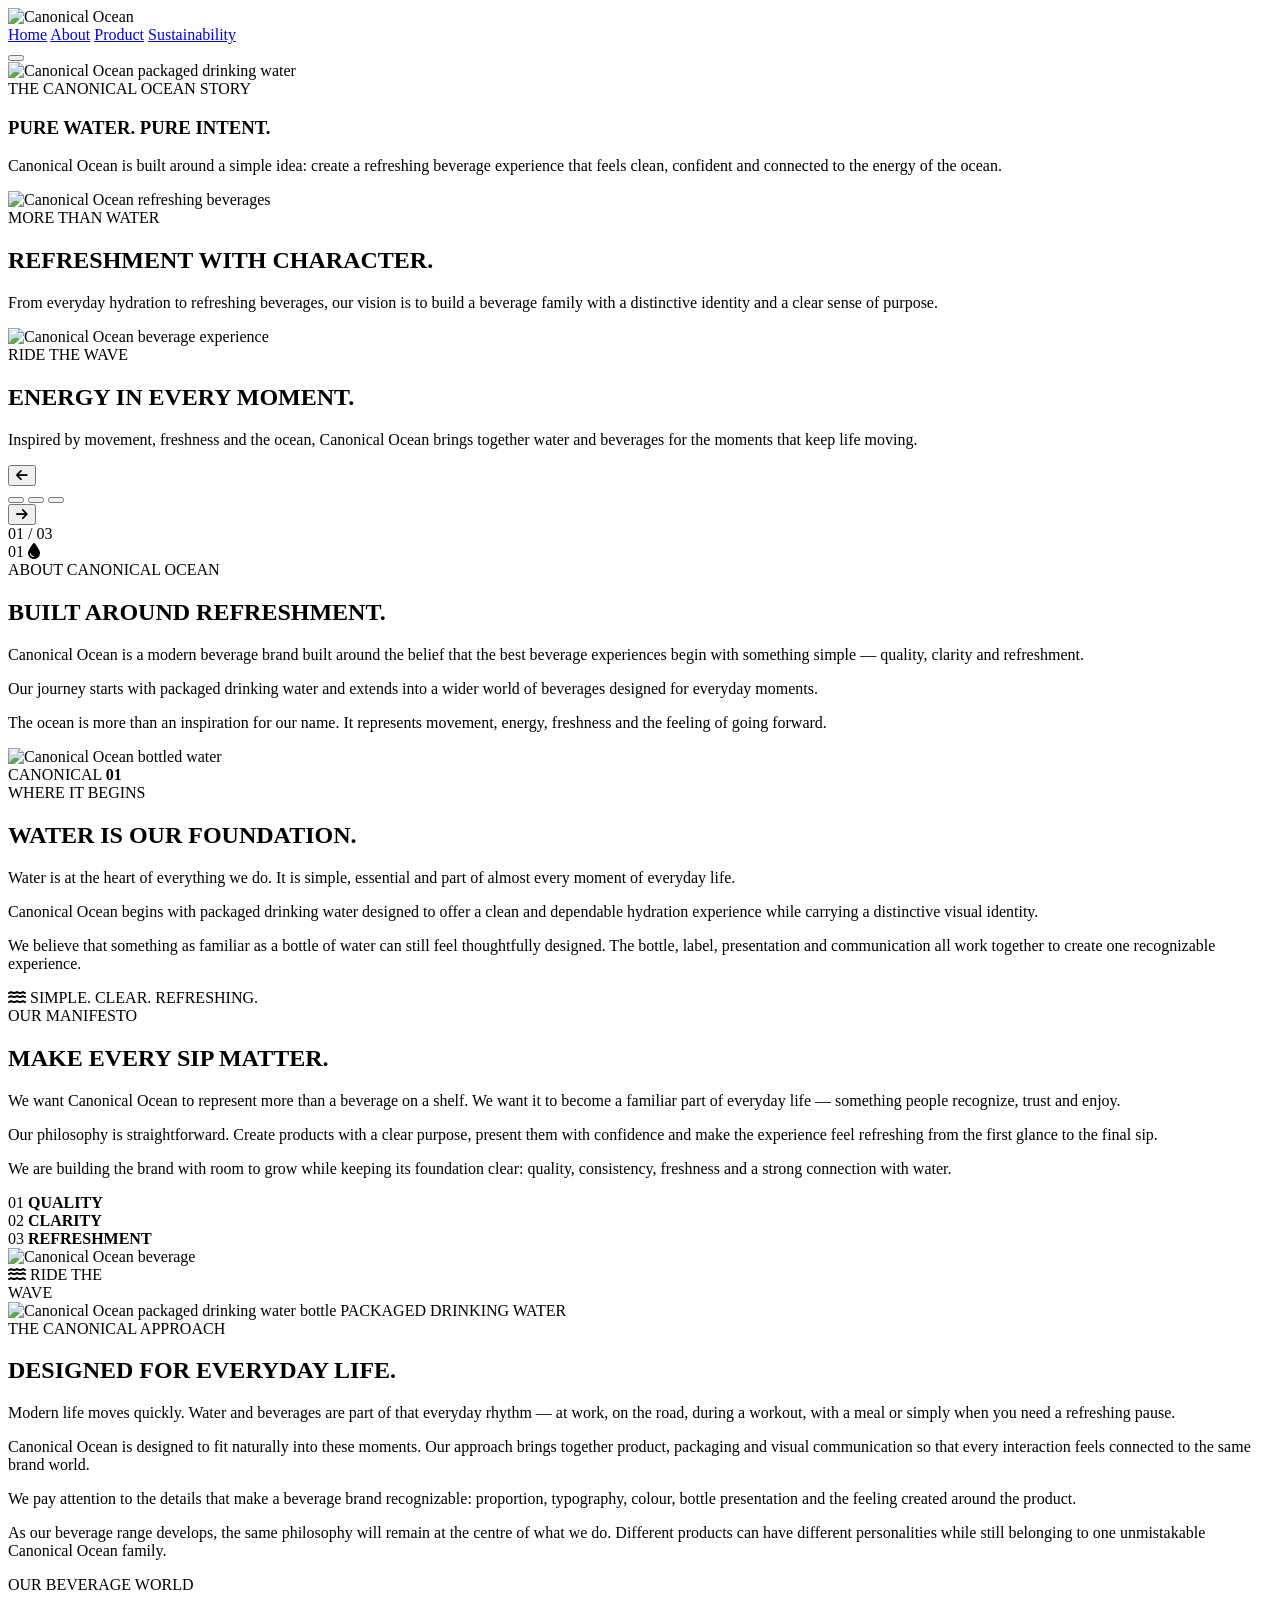
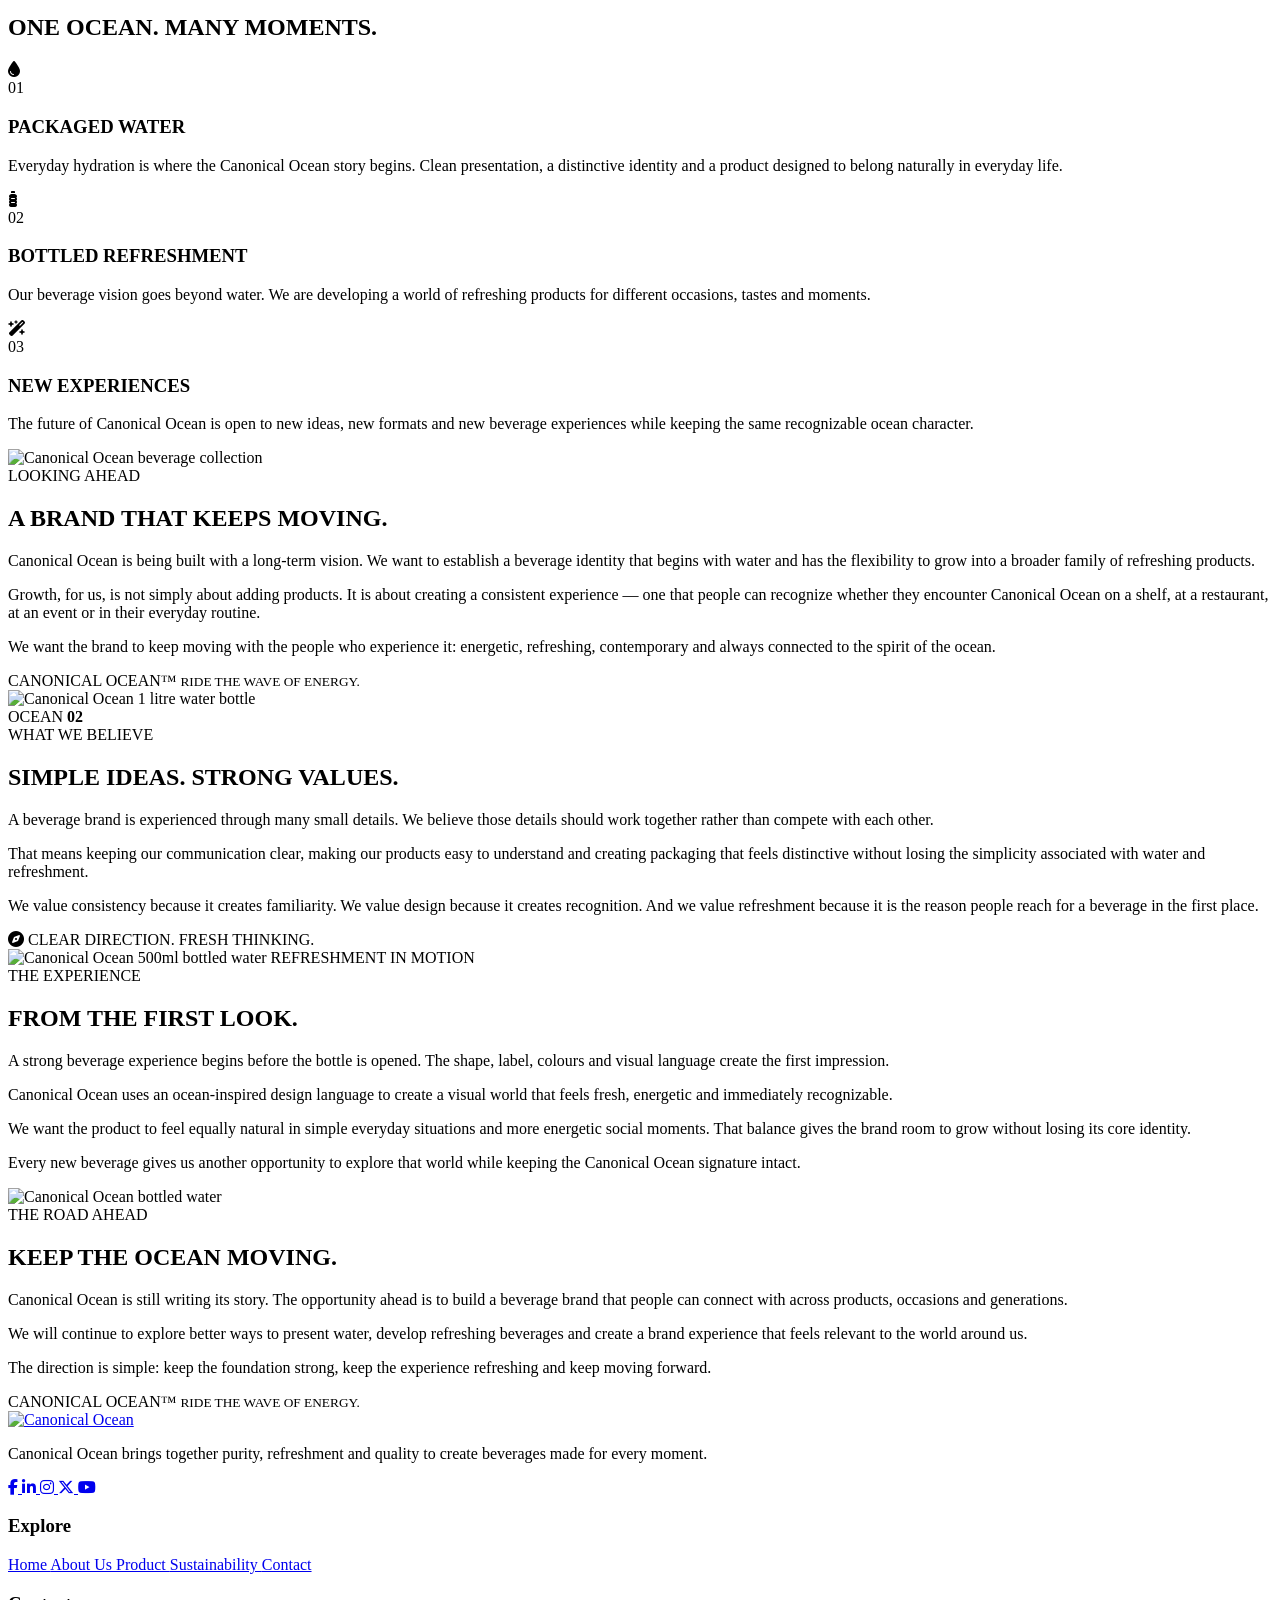
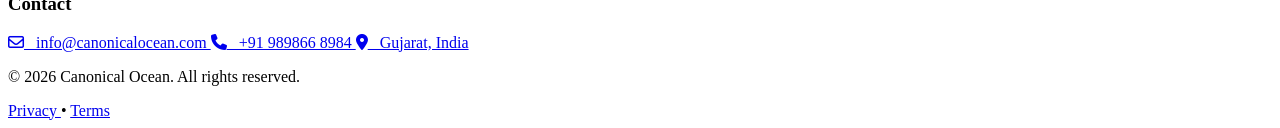
==== about/index.html @ a06eaa19 "Update index.html" ====
<!DOCTYPE html>
<html lang="en">
<head>
  <meta charset="UTF-8">
  <meta name="viewport"
        content="width=device-width, initial-scale=1.0">

  <title>About Us | Canonical Ocean</title>

  <meta name="description"
        content="Discover Canonical Ocean a modern beverage brand built around packaged drinking water, refreshing beverages, quality and an unmistakable ocean-inspired identity.">

  <meta name="keywords"
        content="Canonical Ocean, packaged drinking water, bottled water, beverage brand, refreshing beverages, Canonical Ocean beverages">

  
  
<meta name="author" content="Canonical Ocean">

<meta name="robots" content="index, follow, max-image-preview:large, max-snippet:-1, max-video-preview:-1">

<link rel="canonical" href="https://canonicalocean.com/about/">

<meta name="application-name" content="Canonical Ocean">
  
  <meta name="theme-color"
        content="#006D77">

  
<!-- FAVICON -->
<link rel="icon" type="image/jpeg"
      href="https://canonicalocean.com/assets/logo/3.jpg?v=2">

<link rel="shortcut icon" type="image/jpeg"
      href="https://canonicalocean.com/assets/logo/3.jpg?v=2">

<link rel="apple-touch-icon"
      href="https://canonicalocean.com/assets/logo/3.jpg?v=2">

  <!-- Poppins -->

  <link rel="preconnect"
        href="https://fonts.googleapis.com">

  <link rel="preconnect"
        href="https://fonts.gstatic.com"
        crossorigin>

  <link href="https://fonts.googleapis.com/css2?family=Poppins:wght@300;400;500;600;700;800;900&display=swap"
        rel="stylesheet">


  <!-- Font Awesome -->

  <link rel="stylesheet"
        href="https://cdnjs.cloudflare.com/ajax/libs/font-awesome/6.5.1/css/all.min.css">


  <!-- About CSS -->

  
  
<!-- Footer CSS -->
<link rel="stylesheet"
href="https://canonicalocean.com/assets/footer/style.css">
  
  
  
  <!-- Navbar CSS -->
<link rel="stylesheet"
href="https://canonicalocean.com/assets/home/nv/style.css">
  
  
  <link rel="stylesheet"
        href="https://canonicalocean.com/assets/about/style.css">

</head>


<body>


<header class="navbar">

  <div class="logo">
    <img
      src="https://canonicalocean.com/assets/logo/canonical-ocean-fl-01.png"
      alt="Canonical Ocean">
  </div>

  <nav class="nav-links" id="navLinks">
    <a href="https://canonicalocean.com/">Home</a>
    <a href="#"class="active">About</a>
    <a
      href="https://canonicalocean.com/product/">Product</a>
    <a href="https://canonicalocean.com/sustainability/">
    Sustainability 
    </a>
  </nav>

  <button
    class="menu-btn"
    id="menuBtn"
    type="button"
    aria-label="Open navigation menu"
  >
    <span></span>
    <span></span>
    <span></span>
  </button>

</header>

  <script src="https://canonicalocean.com/assets/home/nv/script.js"></script>
  
  
  



<main class="co-about-page">


<!-- =====================================================
     HERO SLIDER
===================================================== -->

<section class="co-about-hero"
         aria-label="Canonical Ocean About">


  <div class="co-about-hero-track"
       id="coAboutHeroTrack">


    <!-- =================================================
         SLIDE 01
    ================================================== -->

    <article class="co-about-hero-slide active">

      <img
        src="https://canonicalocean.com/assets/home/sliders/water-drink-co.webp"
        alt="Canonical Ocean packaged drinking water">

      <div class="co-about-hero-overlay"></div>


      <div class="co-about-hero-content">

        <span class="co-about-eyebrow">
          THE CANONICAL OCEAN STORY
        </span>

        <h1>
          PURE WATER.
          <strong>PURE INTENT.</strong>
        </h1>

        <p>
          Canonical Ocean is built around a simple idea:
          create a refreshing beverage experience that feels
          clean, confident and connected to the energy of
          the ocean.
        </p>

      </div>

    </article>



    <!-- =================================================
         SLIDE 02
    ================================================== -->

    <article class="co-about-hero-slide">

      <img
        src="https://canonicalocean.com/assets/home/sliders/canonical-ocean-juice.webp"
        alt="Canonical Ocean refreshing beverages">

      <div class="co-about-hero-overlay"></div>


      <div class="co-about-hero-content">

        <span class="co-about-eyebrow">
          MORE THAN WATER
        </span>

        <h2>
          REFRESHMENT
          <strong>WITH CHARACTER.</strong>
        </h2>

        <p>
          From everyday hydration to refreshing beverages,
          our vision is to build a beverage family with a
          distinctive identity and a clear sense of purpose.
        </p>

      </div>

    </article>



    <!-- =================================================
         SLIDE 03
    ================================================== -->

    <article class="co-about-hero-slide">

      <img
        src="https://canonicalocean.com/assets/home/sliders/can-co.webp"
        alt="Canonical Ocean beverage experience">

      <div class="co-about-hero-overlay"></div>


      <div class="co-about-hero-content">

        <span class="co-about-eyebrow">
          RIDE THE WAVE
        </span>

        <h2>
          ENERGY
          <strong>IN EVERY MOMENT.</strong>
        </h2>

        <p>
          Inspired by movement, freshness and the ocean,
          Canonical Ocean brings together water and
          beverages for the moments that keep life moving.
        </p>

      </div>

    </article>

  </div>



  <!-- =================================================
       HERO CONTROLS
  ================================================== -->

  <div class="co-about-hero-nav">

    <button
      id="coAboutHeroPrev"
      type="button"
      aria-label="Previous slide">

      <i class="fa-solid fa-arrow-left"></i>

    </button>


    <div class="co-about-hero-dots"
         id="coAboutHeroDots">

      <button
        class="active"
        data-slide="0"
        type="button"
        aria-label="Go to slide 1">
      </button>

      <button
        data-slide="1"
        type="button"
        aria-label="Go to slide 2">
      </button>

      <button
        data-slide="2"
        type="button"
        aria-label="Go to slide 3">
      </button>

    </div>


    <button
      id="coAboutHeroNext"
      type="button"
      aria-label="Next slide">

      <i class="fa-solid fa-arrow-right"></i>

    </button>

  </div>


  <div class="co-about-hero-number"
       id="coAboutHeroNumber">

    01 / 03

  </div>

</section>



<!-- =====================================================
     INTRO
===================================================== -->

<section class="co-about-intro co-reveal">

  <div class="co-about-intro-mark">

    <span>
      01
    </span>

    <i class="fa-solid fa-droplet"></i>

  </div>


  <div class="co-about-intro-title">

    <span class="co-section-label">
      ABOUT CANONICAL OCEAN
    </span>

    <h2>
      BUILT AROUND
      <strong>REFRESHMENT.</strong>
    </h2>

  </div>


  <div class="co-about-intro-text">

    <p>
      Canonical Ocean is a modern beverage brand built
      around the belief that the best beverage experiences
      begin with something simple — quality, clarity and
      refreshment.
    </p>

    <p>
      Our journey starts with packaged drinking water and
      extends into a wider world of beverages designed for
      everyday moments.
    </p>

    <p>
      The ocean is more than an inspiration for our name.
      It represents movement, energy, freshness and the
      feeling of going forward.
    </p>

  </div>

</section>



<!-- =====================================================
     OUR STORY
===================================================== -->

<section class="co-about-story co-reveal">


  <div class="co-about-story-image">

    <img
      src="https://canonicalocean.com/assets/home/bottal-slide/canonical-ocean-s1.webp"
      alt="Canonical Ocean bottled water"
      loading="lazy">

    <div class="co-image-badge">

      <span>
        CANONICAL
      </span>

      <strong>
        01
      </strong>

    </div>

  </div>


  <div class="co-about-story-content">

    <span class="co-section-label">
      WHERE IT BEGINS
    </span>

    <h2>
      WATER IS
      <strong>OUR FOUNDATION.</strong>
    </h2>

    <p>
      Water is at the heart of everything we do. It is
      simple, essential and part of almost every moment
      of everyday life.
    </p>

    <p>
      Canonical Ocean begins with packaged drinking water
      designed to offer a clean and dependable hydration
      experience while carrying a distinctive visual identity.
    </p>

    <p>
      We believe that something as familiar as a bottle of
      water can still feel thoughtfully designed. The bottle,
      label, presentation and communication all work together
      to create one recognizable experience.
    </p>

    <div class="co-story-line">

      <i class="fa-solid fa-water"></i>

      <span>
        SIMPLE. CLEAR. REFRESHING.
      </span>

    </div>

  </div>

</section>



<!-- =====================================================
     MANIFESTO
===================================================== -->

<section class="co-about-manifesto co-reveal">


  <div class="co-manifesto-content">

    <span class="co-section-label">
      OUR MANIFESTO
    </span>

    <h2>
      MAKE EVERY
      <strong>SIP MATTER.</strong>
    </h2>

    <p>
      We want Canonical Ocean to represent more than a
      beverage on a shelf. We want it to become a familiar
      part of everyday life — something people recognize,
      trust and enjoy.
    </p>

    <p>
      Our philosophy is straightforward. Create products
      with a clear purpose, present them with confidence
      and make the experience feel refreshing from the
      first glance to the final sip.
    </p>

    <p>
      We are building the brand with room to grow while
      keeping its foundation clear: quality, consistency,
      freshness and a strong connection with water.
    </p>


    <div class="co-manifesto-points">

      <div>

        <span>
          01
        </span>

        <strong>
          QUALITY
        </strong>

      </div>


      <div>

        <span>
          02
        </span>

        <strong>
          CLARITY
        </strong>

      </div>


      <div>

        <span>
          03
        </span>

        <strong>
          REFRESHMENT
        </strong>

      </div>

    </div>

  </div>



  <div class="co-manifesto-image">

    <img
      src="https://canonicalocean.com/assets/home/bottal-slide/canonical-ocean-s2.webp"
      alt="Canonical Ocean beverage"
      loading="lazy">


    <div class="co-floating-stamp">

      <i class="fa-solid fa-water"></i>

      <span>
        RIDE THE<br>
        WAVE
      </span>

    </div>

  </div>

</section>



<!-- =====================================================
     LONG EDITORIAL STORY
===================================================== -->

<section class="co-about-editorial co-reveal">


  <div class="co-editorial-image">

    <img
      src="https://canonicalocean.com/assets/img-png/png-water-bottal.png"
      alt="Canonical Ocean packaged drinking water bottle"
      loading="lazy">

    <span class="co-editorial-vertical">
      PACKAGED DRINKING WATER
    </span>

  </div>



  <div class="co-editorial-content">

    <span class="co-section-label">
      THE CANONICAL APPROACH
    </span>

    <h2>
      DESIGNED FOR
      <strong>EVERYDAY LIFE.</strong>
    </h2>

    <p>
      Modern life moves quickly. Water and beverages are
      part of that everyday rhythm — at work, on the road,
      during a workout, with a meal or simply when you need
      a refreshing pause.
    </p>

    <p>
      Canonical Ocean is designed to fit naturally into
      these moments. Our approach brings together product,
      packaging and visual communication so that every
      interaction feels connected to the same brand world.
    </p>

    <p>
      We pay attention to the details that make a beverage
      brand recognizable: proportion, typography, colour,
      bottle presentation and the feeling created around
      the product.
    </p>

    <p>
      As our beverage range develops, the same philosophy
      will remain at the centre of what we do. Different
      products can have different personalities while still
      belonging to one unmistakable Canonical Ocean family.
    </p>

  </div>

</section>



<!-- =====================================================
     OUR BEVERAGE WORLD
===================================================== -->

<section class="co-about-family co-reveal">


  <div class="co-family-heading">

    <span class="co-section-label">
      OUR BEVERAGE WORLD
    </span>

    <h2>
      ONE OCEAN.
      <strong>MANY MOMENTS.</strong>
    </h2>

  </div>



  <div class="co-family-grid">


    <!-- CARD 01 -->

    <article class="co-family-card">

      <div class="co-family-icon">

        <i class="fa-solid fa-droplet"></i>

      </div>

      <span>
        01
      </span>

      <h3>
        PACKAGED
        <strong>WATER</strong>
      </h3>

      <p>
        Everyday hydration is where the Canonical Ocean
        story begins. Clean presentation, a distinctive
        identity and a product designed to belong naturally
        in everyday life.
      </p>

    </article>



    <!-- CARD 02 -->

    <article class="co-family-card">

      <div class="co-family-icon">

        <i class="fa-solid fa-bottle-water"></i>

      </div>

      <span>
        02
      </span>

      <h3>
        BOTTLED
        <strong>REFRESHMENT</strong>
      </h3>

      <p>
        Our beverage vision goes beyond water. We are
        developing a world of refreshing products for
        different occasions, tastes and moments.
      </p>

    </article>



    <!-- CARD 03 -->

    <article class="co-family-card">

      <div class="co-family-icon">

        <i class="fa-solid fa-wand-magic-sparkles"></i>

      </div>

      <span>
        03
      </span>

      <h3>
        NEW
        <strong>EXPERIENCES</strong>
      </h3>

      <p>
        The future of Canonical Ocean is open to new ideas,
        new formats and new beverage experiences while
        keeping the same recognizable ocean character.
      </p>

    </article>

  </div>

</section>



<!-- =====================================================
     OUR VISION
===================================================== -->

<section class="co-about-vision co-reveal">


  <div class="co-vision-image">

    <img
      src="https://canonicalocean.com/assets/home/bottal-slide/canonical-ocean-s3.webp"
      alt="Canonical Ocean beverage collection"
      loading="lazy">

  </div>



  <div class="co-vision-content">

    <span class="co-section-label">
      LOOKING AHEAD
    </span>

    <h2>
      A BRAND THAT
      <strong>KEEPS MOVING.</strong>
    </h2>

    <p>
      Canonical Ocean is being built with a long-term
      vision. We want to establish a beverage identity
      that begins with water and has the flexibility to
      grow into a broader family of refreshing products.
    </p>

    <p>
      Growth, for us, is not simply about adding products.
      It is about creating a consistent experience — one
      that people can recognize whether they encounter
      Canonical Ocean on a shelf, at a restaurant, at an
      event or in their everyday routine.
    </p>

    <p>
      We want the brand to keep moving with the people
      who experience it: energetic, refreshing, contemporary
      and always connected to the spirit of the ocean.
    </p>


    <div class="co-vision-sign">

      <span>
        CANONICAL OCEAN™
      </span>

      <small>
        RIDE THE WAVE OF ENERGY.
      </small>

    </div>

  </div>

</section>



<!-- =====================================================
     OUR VALUES — LONG INFORMATION
===================================================== -->

<section class="co-about-story co-reveal">


  <div class="co-about-story-image">

    <img
      src="https://canonicalocean.com/assets/img-png/1lt-canonical-ocean.png"
      alt="Canonical Ocean 1 litre water bottle"
      loading="lazy">

    <div class="co-image-badge">

      <span>
        OCEAN
      </span>

      <strong>
        02
      </strong>

    </div>

  </div>



  <div class="co-about-story-content">

    <span class="co-section-label">
      WHAT WE BELIEVE
    </span>

    <h2>
      SIMPLE IDEAS.
      <strong>STRONG VALUES.</strong>
    </h2>

    <p>
      A beverage brand is experienced through many small
      details. We believe those details should work together
      rather than compete with each other.
    </p>

    <p>
      That means keeping our communication clear, making
      our products easy to understand and creating packaging
      that feels distinctive without losing the simplicity
      associated with water and refreshment.
    </p>

    <p>
      We value consistency because it creates familiarity.
      We value design because it creates recognition. And
      we value refreshment because it is the reason people
      reach for a beverage in the first place.
    </p>

    <div class="co-story-line">

      <i class="fa-solid fa-compass"></i>

      <span>
        CLEAR DIRECTION. FRESH THINKING.
      </span>

    </div>

  </div>

</section>



<!-- =====================================================
     BRAND EXPERIENCE
===================================================== -->

<section class="co-about-editorial co-reveal">


  <div class="co-editorial-image">

    <img
      src="https://canonicalocean.com/assets/img-png/500ml-canonical-ocean.png"
      alt="Canonical Ocean 500ml bottled water"
      loading="lazy">

    <span class="co-editorial-vertical">
      REFRESHMENT IN MOTION
    </span>

  </div>



  <div class="co-editorial-content">

    <span class="co-section-label">
      THE EXPERIENCE
    </span>

    <h2>
      FROM THE
      <strong>FIRST LOOK.</strong>
    </h2>

    <p>
      A strong beverage experience begins before the bottle
      is opened. The shape, label, colours and visual language
      create the first impression.
    </p>

    <p>
      Canonical Ocean uses an ocean-inspired design language
      to create a visual world that feels fresh, energetic
      and immediately recognizable.
    </p>

    <p>
      We want the product to feel equally natural in simple
      everyday situations and more energetic social moments.
      That balance gives the brand room to grow without
      losing its core identity.
    </p>

    <p>
      Every new beverage gives us another opportunity to
      explore that world while keeping the Canonical Ocean
      signature intact.
    </p>

  </div>

</section>



<!-- =====================================================
     FINAL STORY
===================================================== -->

<section class="co-about-vision co-reveal">


  <div class="co-vision-image">

    <img
      src="https://canonicalocean.com/assets/img-png/250ml-canonical-ocean.png"
      alt="Canonical Ocean bottled water"
      loading="lazy">

  </div>



  <div class="co-vision-content">

    <span class="co-section-label">
      THE ROAD AHEAD
    </span>

    <h2>
      KEEP THE
      <strong>OCEAN MOVING.</strong>
    </h2>

    <p>
      Canonical Ocean is still writing its story. The
      opportunity ahead is to build a beverage brand that
      people can connect with across products, occasions
      and generations.
    </p>

    <p>
      We will continue to explore better ways to present
      water, develop refreshing beverages and create a
      brand experience that feels relevant to the world
      around us.
    </p>

    <p>
      The direction is simple: keep the foundation strong,
      keep the experience refreshing and keep moving forward.
    </p>


    <div class="co-vision-sign">

  <span>
    CANONICAL OCEAN™
  </span>

  <small>
    RIDE THE WAVE OF ENERGY.
  </small>

</div>

</div>

  </section>
    

<!-- =========================================
     CANONICAL OCEAN FOOTER
========================================= -->

<footer class="co-footer">


  <!-- =======================================
       MAIN FOOTER
  ======================================== -->

  <div class="co-footer-container">


    <!-- =====================================
         BRAND / ABOUT
    ====================================== -->

    <div class="co-footer-brand">


      <!-- LOGO -->

      <a
        href="/"
        class="co-footer-logo"
        aria-label="Canonical Ocean Home"
      >

        <img
          src="https://canonicalocean.com/assets/logo/canonical-ocean-fl-03.png"
          alt="Canonical Ocean"
        >

      </a>


      <!-- ABOUT -->

      <p>
        Canonical Ocean brings together purity,
        refreshment and quality to create beverages
        made for every moment.
      </p>


      


      <!-- SOCIAL MEDIA -->

      <div class="co-social">


        <!-- FACEBOOK -->

        <!-- Facebook -->
<a href="https://www.facebook.com/canonicalocean" target="_blank" rel="noopener noreferrer">
  <i class="fa-brands fa-facebook-f"></i>
</a>

<!-- LinkedIn -->
<a href="https://www.linkedin.com/company/canonicalocean/" target="_blank" rel="noopener noreferrer">
  <i class="fa-brands fa-linkedin-in"></i>
</a>

<!-- Instagram -->
<a href="https://www.instagram.com/canonicalocean/" target="_blank" rel="noopener noreferrer">
  <i class="fa-brands fa-instagram"></i>
</a>

<!-- X -->
<a href="https://x.com/canonicalocean" target="_blank" rel="noopener noreferrer">
  <i class="fa-brands fa-x-twitter"></i>
</a>

<!-- YouTube -->
<a href="https://www.youtube.com/@canonicalocean" target="_blank" rel="noopener noreferrer">
  <i class="fa-brands fa-youtube"></i>
        </a>


      </div>

    </div>



    <!-- =====================================
         EXPLORE
    ====================================== -->

    <div class="co-footer-links">

      <h3>Explore</h3>


      <a href="https://canonicalocean.com/">
        Home
      </a>


      <a href="#">
        About Us
      </a>


      <a href="https://canonicalocean.com/product/">
       Product
      </a>
<a href="https://canonicalocean.com/sustainability/">
  Sustainability 
</a>

      <a href="#">
        Contact
      </a>

    </div>



    <!-- =====================================
         CONTACT
    ====================================== -->

    <div class="co-footer-contact">

      <h3>Contact</h3>


      <a href="mailto:info@canonicalocean.com">

        <i class="fa-regular fa-envelope"></i>
        &nbsp;
        info@canonicalocean.com

      </a>


      <a href="#">

        <i class="fa-solid fa-phone"></i>
        &nbsp;
        +91 989866 8984

      </a>


      <a href="#">

        <i class="fa-solid fa-location-dot"></i>
        &nbsp;
        Gujarat, India

      </a>

    </div>


  </div>



  <!-- =======================================
       BOTTOM BAR
  ======================================== -->

  <div class="co-footer-bottom">


    <!-- COPYRIGHT -->

    <p>
      © 2026 Canonical Ocean. All rights reserved.
    </p>


    <!-- LEGAL -->

    <div class="co-footer-legal">

      <a href="#">
        Privacy
      </a>

      <span>•</span>

      <a href="#">
        Terms
      </a>

    </div>


  </div>


</footer>


<script src="https://canonicalocean.com/assets/about/script.js"></script>
    <script  src="./script.js"></script>

  </body>
  
</html>
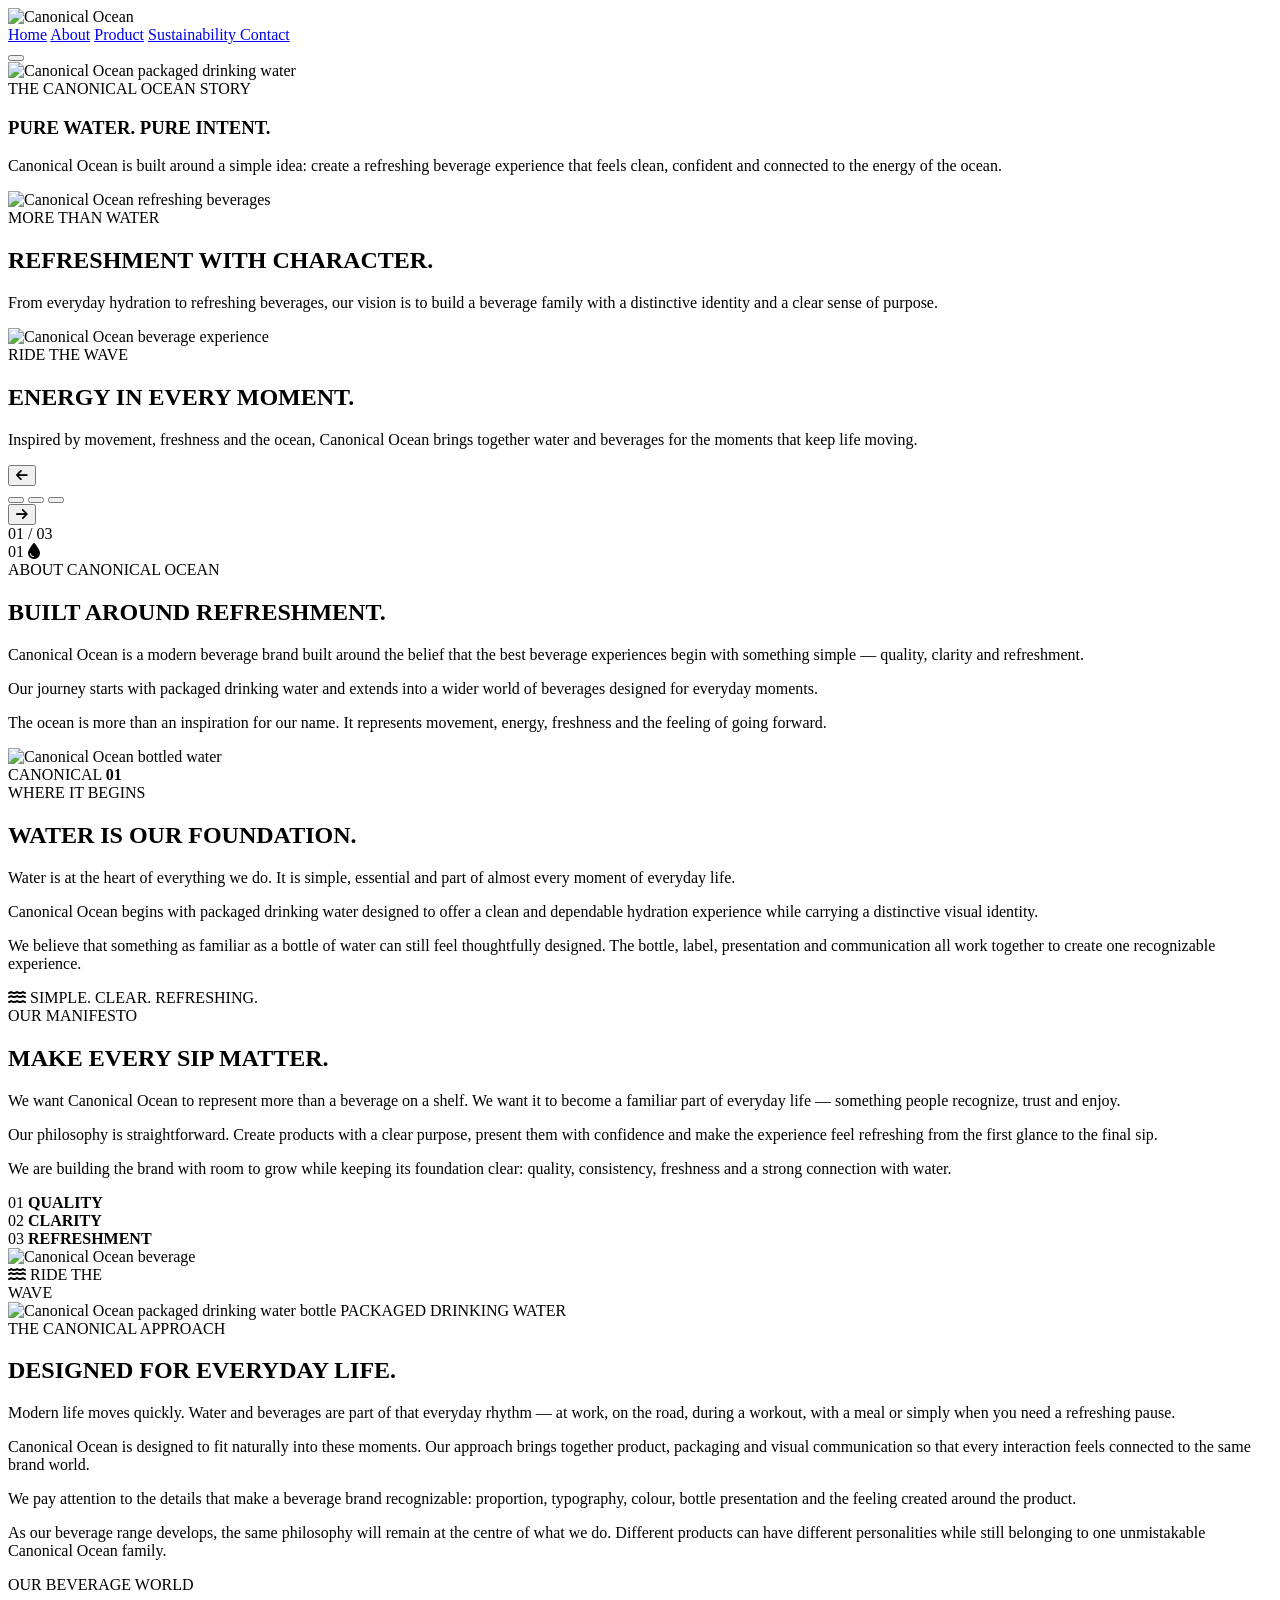
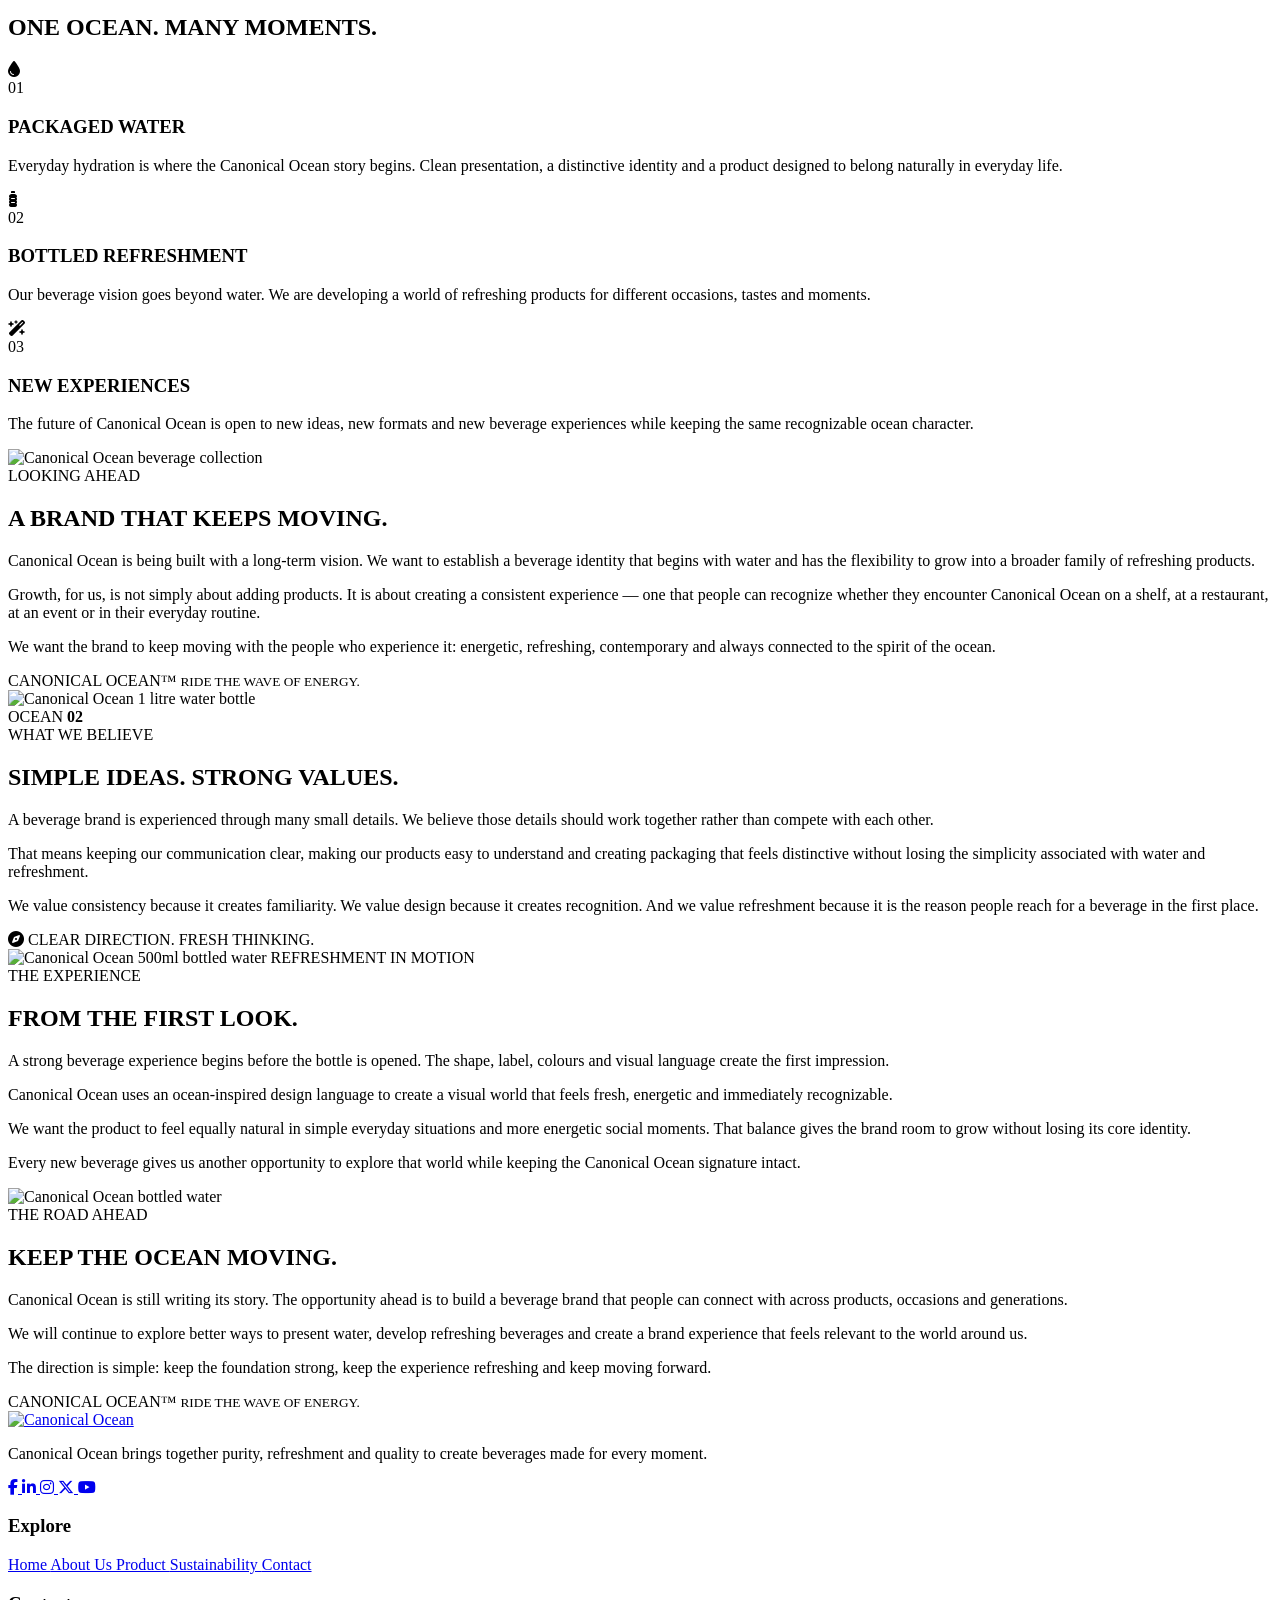
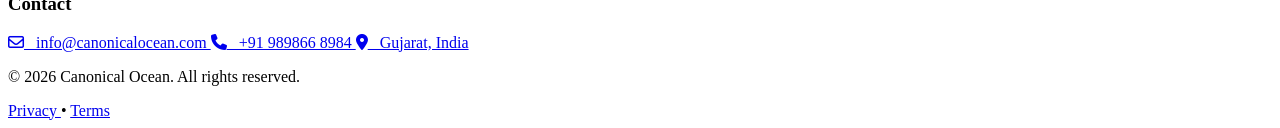
==== commit 6b14c6c7: "Update index.html" ====
--- a/about/index.html
+++ b/about/index.html
@@ -96,6 +96,9 @@
     <a href="https://canonicalocean.com/sustainability/">
     Sustainability 
     </a>
+        <a href="https://canonicalocean.com/contact/">
+    Contact 
+        </a>
   </nav>
 
   <button
@@ -1125,7 +1128,7 @@
   Sustainability 
 </a>
 
-      <a href="#">
+      <a href="https://canonicalocean.com/contact/">
         Contact
       </a>
 
@@ -1151,7 +1154,7 @@
       </a>
 
 
-      <a href="#">
+      <a href="https://wa.me/message/SM467FJV6ENDJ1">
 
         <i class="fa-solid fa-phone"></i>
         &nbsp;
